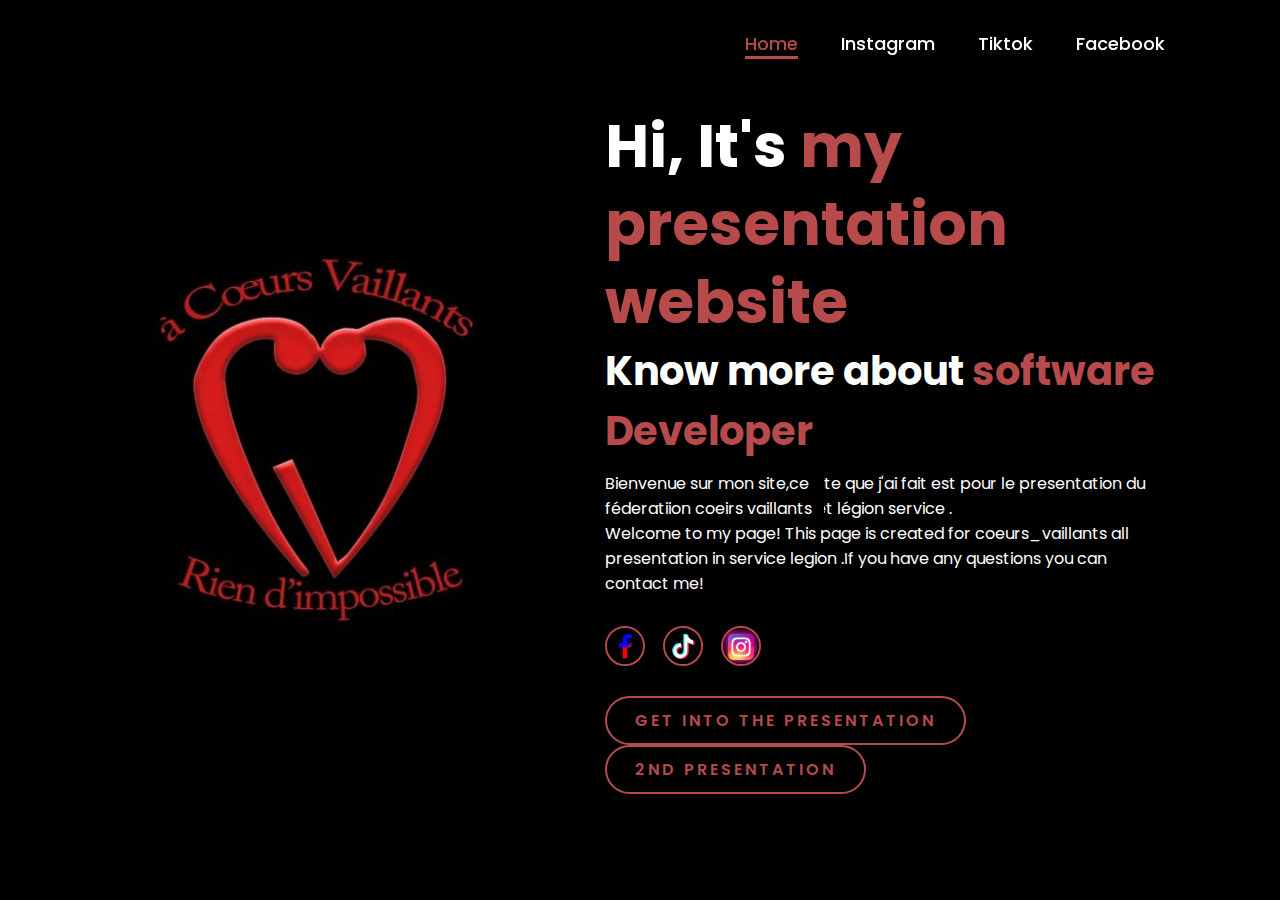
==== index.html @ 7f693266 "SKY2" ====
<!DOCTYPE html>
<html lang="en">
    
<head>
    <meta charset="UTF-8">
    <meta name="viewport" content="width=device-width, initial-scale=1.0">
    <link rel="stylesheet" href="style.css">
    <title>CV website</title>
</head>
<body>
    <header>
        <a href="#" class="logo"></a>

        <nav>
            <a href="#" class="active"> Home</a>
            <a href="#" >Instagram</a>
            <a href="#" >Tiktok</a>
            <a href="#" >Facebook</a>
        </nav>
    </header>
    <section class="home">
        <div class="home-img">
            <img src="logo.jpg" alt="">
        </div>
        <div class="home-content">
            <h1>Hi, It's <span>my presentation website </span></h1>
            <h3 class="typing-text">Know more about <span></span></h3>
            <p>Bienvenue sur mon site,ce site que j'ai fait est pour le presentation du féderatiion coeirs vaillants et légion service .</p>
            <p>
            Welcome to my page! This page is created for coeurs_vaillants all presentation in service legion .If you have any questions you can contact me!</p>
            <div class="social-icons">
                <a href="https://www.facebook.com/share/1Q1mFQfWMk/" target = "_blank"><i class="fa-brands fa-facebook" target ="_blank"><img src="facebook.jpg" alt=""></i></a>
                <a href="https://www.tiktok.com/@coeurs_vaillants_sg?_t=8rG06pEMDtn&_r=1" target = "_blank"><i class="fa-brands tiktok"><img src="tiktok.jpg" alt=""></i></a>
                <a href="https://www.instagram.com/coeurs_vaillants/profilecard/?igsh=MWRlaXh5ZGNzajVyag==" target = "_blank"><i class="fa-brands fa-instagram"><img src="insta.jpg" alt=""></i></a>
                
            </div>
            <a href="2e.html" class="btn">GET INTO THE PRESENTATION</a>
            <a href="pro.html" class="btn">2ND PRESENTATION</a>
        </div>
    </section>
</body>
</html>
---- style.css ----
@import url('https://fonts.googleapis.com/css2?family=Poppins:wght@100;200;300;400;500;600&display=swap');

*{
    margin: 0;
    padding: 0;
    box-sizing: border-box;
    text-decoration: none;
    border: none;
    outline: none;
    font-family: 'Poppins', sans-serif;
}

html{
    font-size: 62.5%;
}

body{
    width: 100%;
    height: 100vh;
    overflow-x: hidden;
    background-color: black;
    color: white;
}

header{
    margin-top: 20px;
    position: fixed;
    top: 0;
    left: 0;
    width: 100%;
    padding: 1rem 9%;
    background-color: transparent;
    filter: drop-shadow(10px);
    display: flex;
    justify-content: space-between;
    align-items: center;
    z-index: 100;
}

.logo{
    font-size: 3rem;
    color: #b74b4b;
    font-weight: 800;
    cursor: pointer;
    transition: 0.5s ease;
}

.logo:hover{
    transform: scale(1.1);
}

nav a{
    font-size: 1.8rem;
    color: white;
    margin-left: 4rem;
    font-weight: 500;
    transition: 0.3s ease;
    border-bottom: 3px solid transparent;
}

nav a:hover,
nav a.active{
    color: #b74b4b;
    border-bottom: 3px solid #b74b4b;
}

@media(max-width:995px){
    nav{
        position: absolute;
        display: none;
        top: 0;
        right: 0;
        width: 40%;
        border-left: 3px solid #b74b4b;
        border-bottom: 3px solid #b74b4b;
        border-bottom-left-radius: 2rem;
        padding: 1rem solid;
        background-color: #161616;
        border-top: 0.1rem solid rgba(0,0,0,0.1);
    }

    nav.active{
        display: block;
    }

    nav a{
        display: block;
        font-size: 2rem;
        margin: 3rem 0;
    }

    nav a:hover,
    nav a.active{
        padding: 1rem;
        border-radius: 0.5rem;
        border-bottom: 0.5rem solid #b74b4b;
    }
}

section{
    min-height: 100vh;
    padding: 5rem 9% 5rem;
}

.home{
    display: flex;
    justify-content: center;
    align-items: center;
    gap: 8rem;
    background-color: black;
}

.home .home-content h1{
    font-size: 6rem;
    font-weight: 700;
    line-height: 1.3;
}

span{
    color: #b74b4b;
}

.home-content h3{
    font-size: 4rem;
    margin-bottom: 1rem;
    font-weight: 700;
}

.home-content p{
    font-size: 1.6rem;
}

.home-img{
    border-radius: 50%;
}

.home-img img{
    position: relative;
    width: 32vw;
    border-radius: 50%;
    box-shadow: 0 0 25px solid #b74b4b;
    cursor: pointer;
    transition: 0.2s linear;
}

.home-img img:hover{
    font-size: 1.8rem;
    font-weight: 500;
    
}

.social-icons a{
    display: inline-flex;
    justify-content: center;
    align-items: center;
    width: 4rem;
    height: 4rem;
    background-color: transparent;
    border: 0.2rem solid #b74b4b;
    font-size: 2rem;
    border-radius: 50%;
    margin: 3rem 1.5rem 3rem 0;
    transition: 0.3s ease;
    color: #b74b4b;
    overflow: hidden;
    vertical-align: middle;
    position: relative;
}

.social-icons a:hover{
    color: black;
    transform: scale(1.3) translateY(-5px);
    background-color: #b74b4b;
    box-shadow: 0  0 25px #b74b4b;
}

.btn{
    display: inline-block;
    padding: 1rem 2.8rem;
    background-color: black;
    border-radius: 4rem;
    font-size: 1.6rem;
    color: #b74b4b;
    letter-spacing: 0.3rem;
    font-weight: 600;
    border: 2px solid #b74b4b;
    transition: 0.3s ease;
    cursor: pointer;
}

.btn:hover{
    transform: scale3d(1.03);
    background-color: #b74b4b;
    color: black;
    box-shadow: 0 0 25px #b74b4b;
}

.typing-text{
    font-size: 34px;
    font-weight: 600;
    min-width: 280px;
}

.typing-text span{
    position: relative;
}

.typing-text span::before{
    content: "software Developer";
    color: #b74b4b;
    animation: words 20s infinite;
}

.typing-text span::after{
    content: "";
    background-color: black;
    position: absolute;
    width: calc(100% + 8px);
    height: 100%;
    border-left: 3px solid black;
    right: -8;
    animation: cursor 0.6s infinite;
}

.fa-brands {
    position: relative;
}

.fa-brands img {
    width: 100%;
    height: 100%;
    object-fit: cover;
    border-radius: 50%;
    padding-top: 10px;
    top: 0;
    left: 0;
}

@keyframes cursor{
    to{
        border-left: 3px solid #b74b4b;
    }
}

@keyframes words{
    0%, 20%{
        content: "A VAUT K";
    }
    21%, 40%{
        content: "A VAUT Z";
    }
    41%, 60%{
        content: "SOS";
    }
    61%, 80%{
        content: "L'HYMNE";
    }
    81%, 100%{
        content: "SPAP FOVA B";
    }
}

@media (max-width: 1000px){
    .home{
        gap: 4rem;
    }
}

@media(max-width:995px){
    .home{
        flex-direction: column;
        margin: 5rem 4rem;
    }

    .home .home-content h3{
        font-size: 2.5rem;
    }

    .home-content h1{
        font-size: 5rem;
    }

    .home-img img{
        width: 70vw;
        margin-top: 4rem;
    }
}
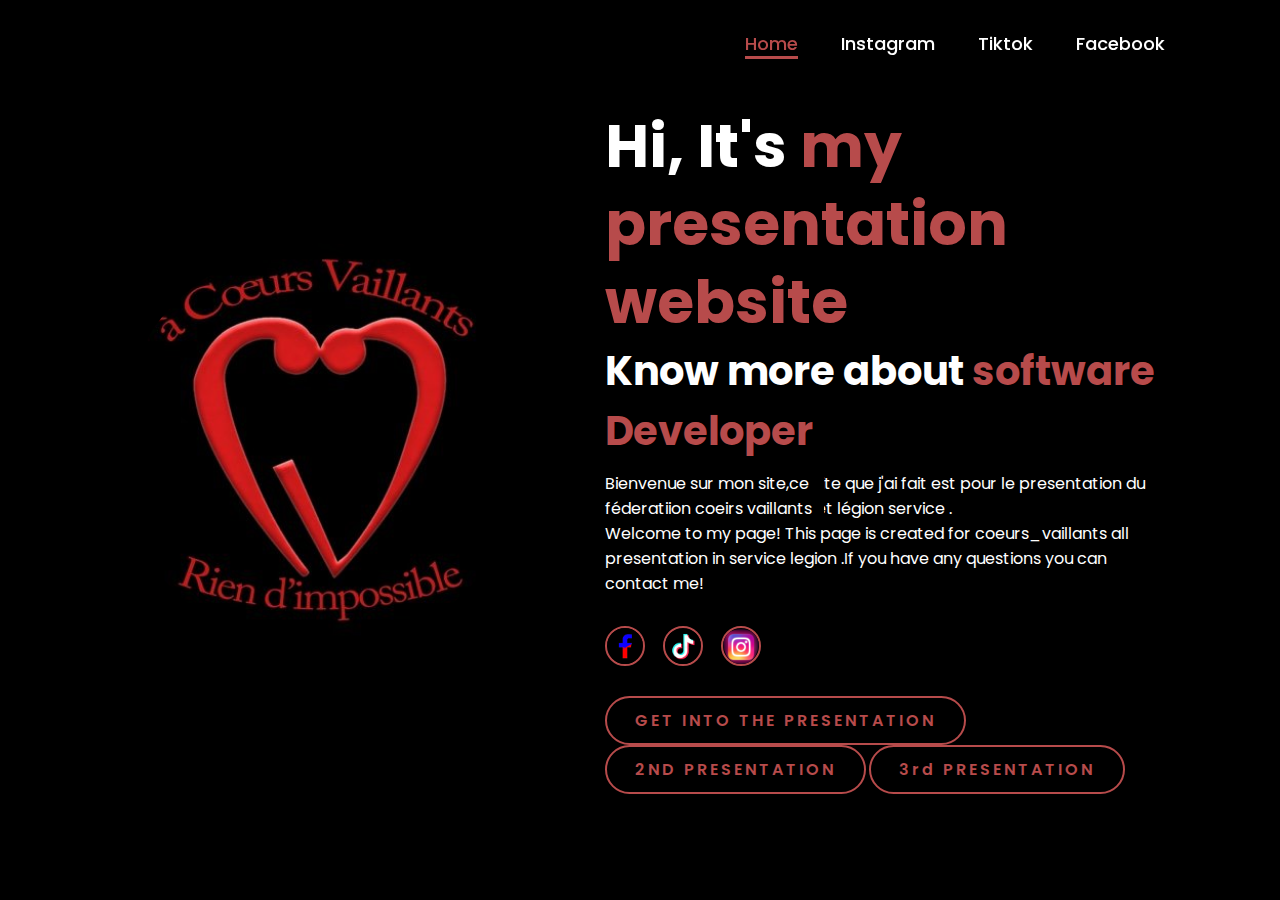
==== commit d426a029: "Update index.html" ====
--- a/index.html
+++ b/index.html
@@ -36,6 +36,7 @@
             </div>
             <a href="2e.html" class="btn">GET INTO THE PRESENTATION</a>
             <a href="pro.html" class="btn">2ND PRESENTATION</a>
+            <a href="#" class="btn" onclick = "alert('coming soon');">3rd PRESENTATION</a>
         </div>
     </section>
 </body>
